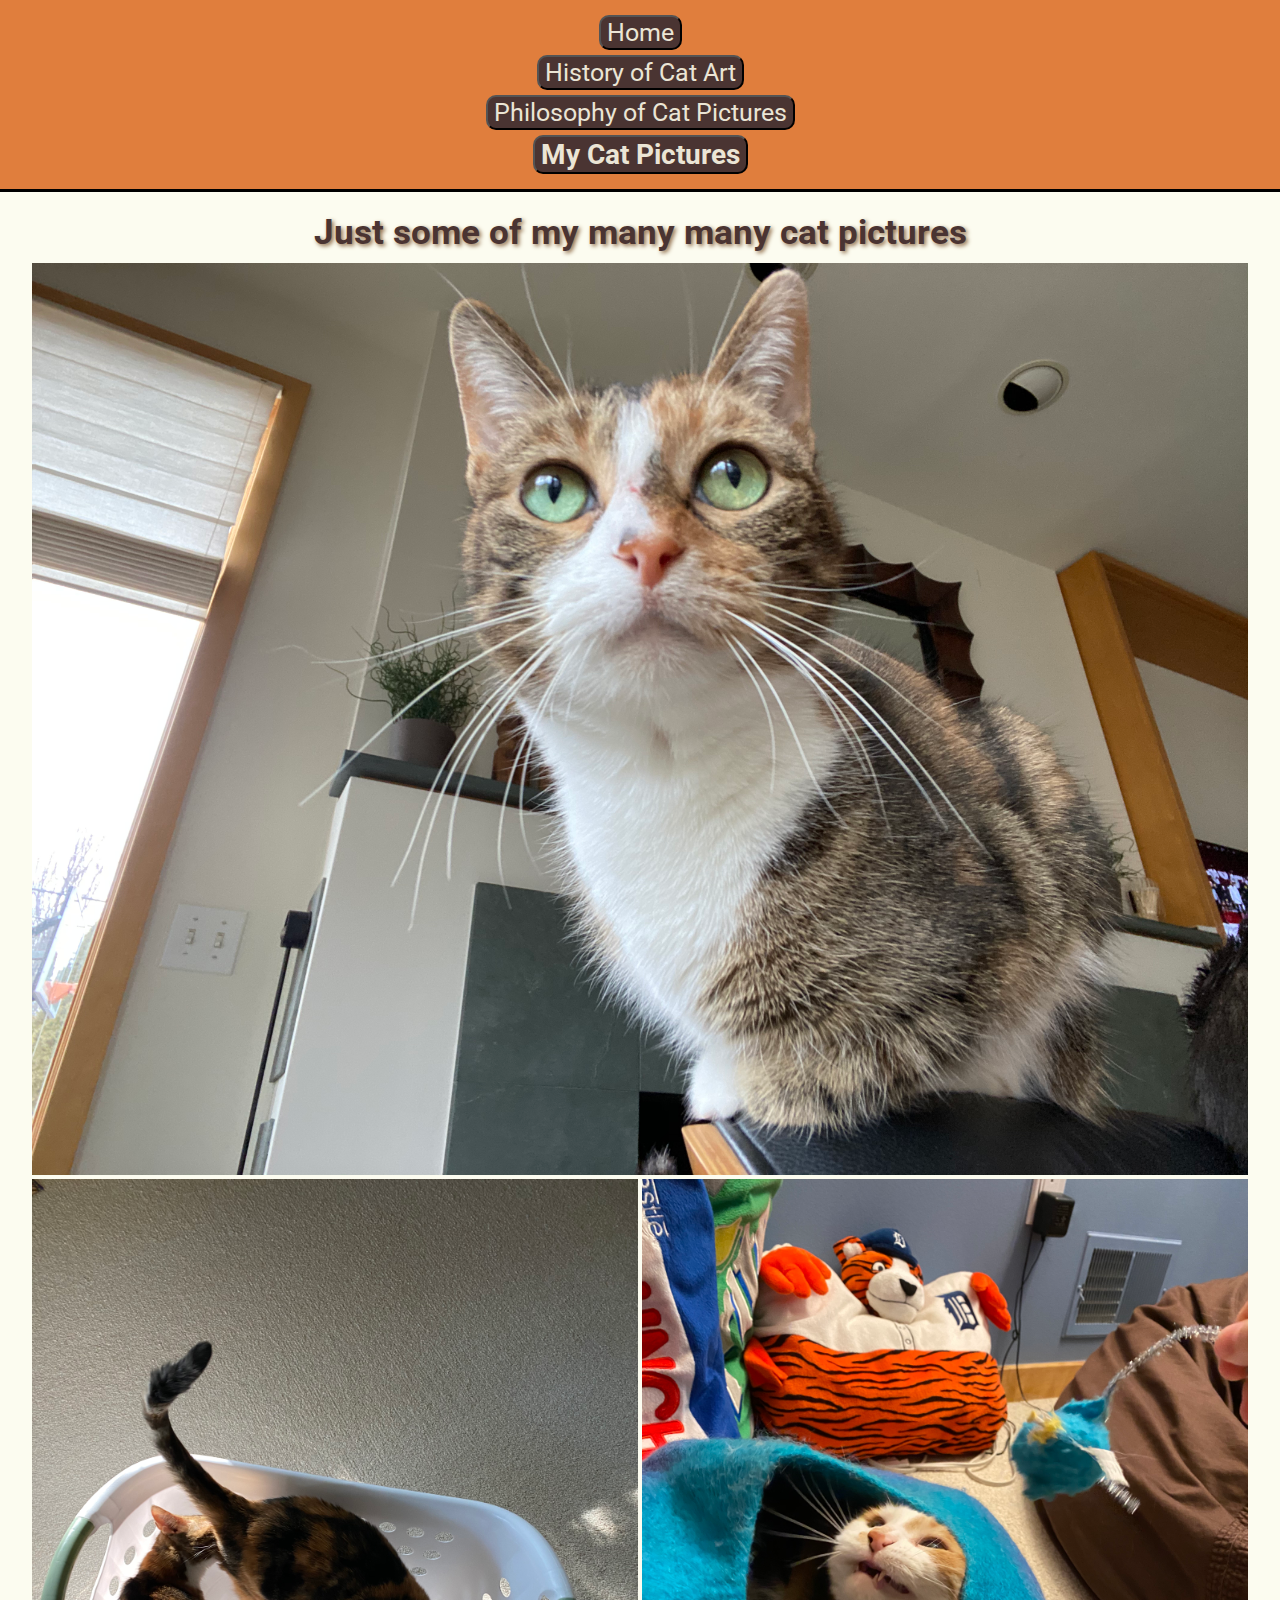
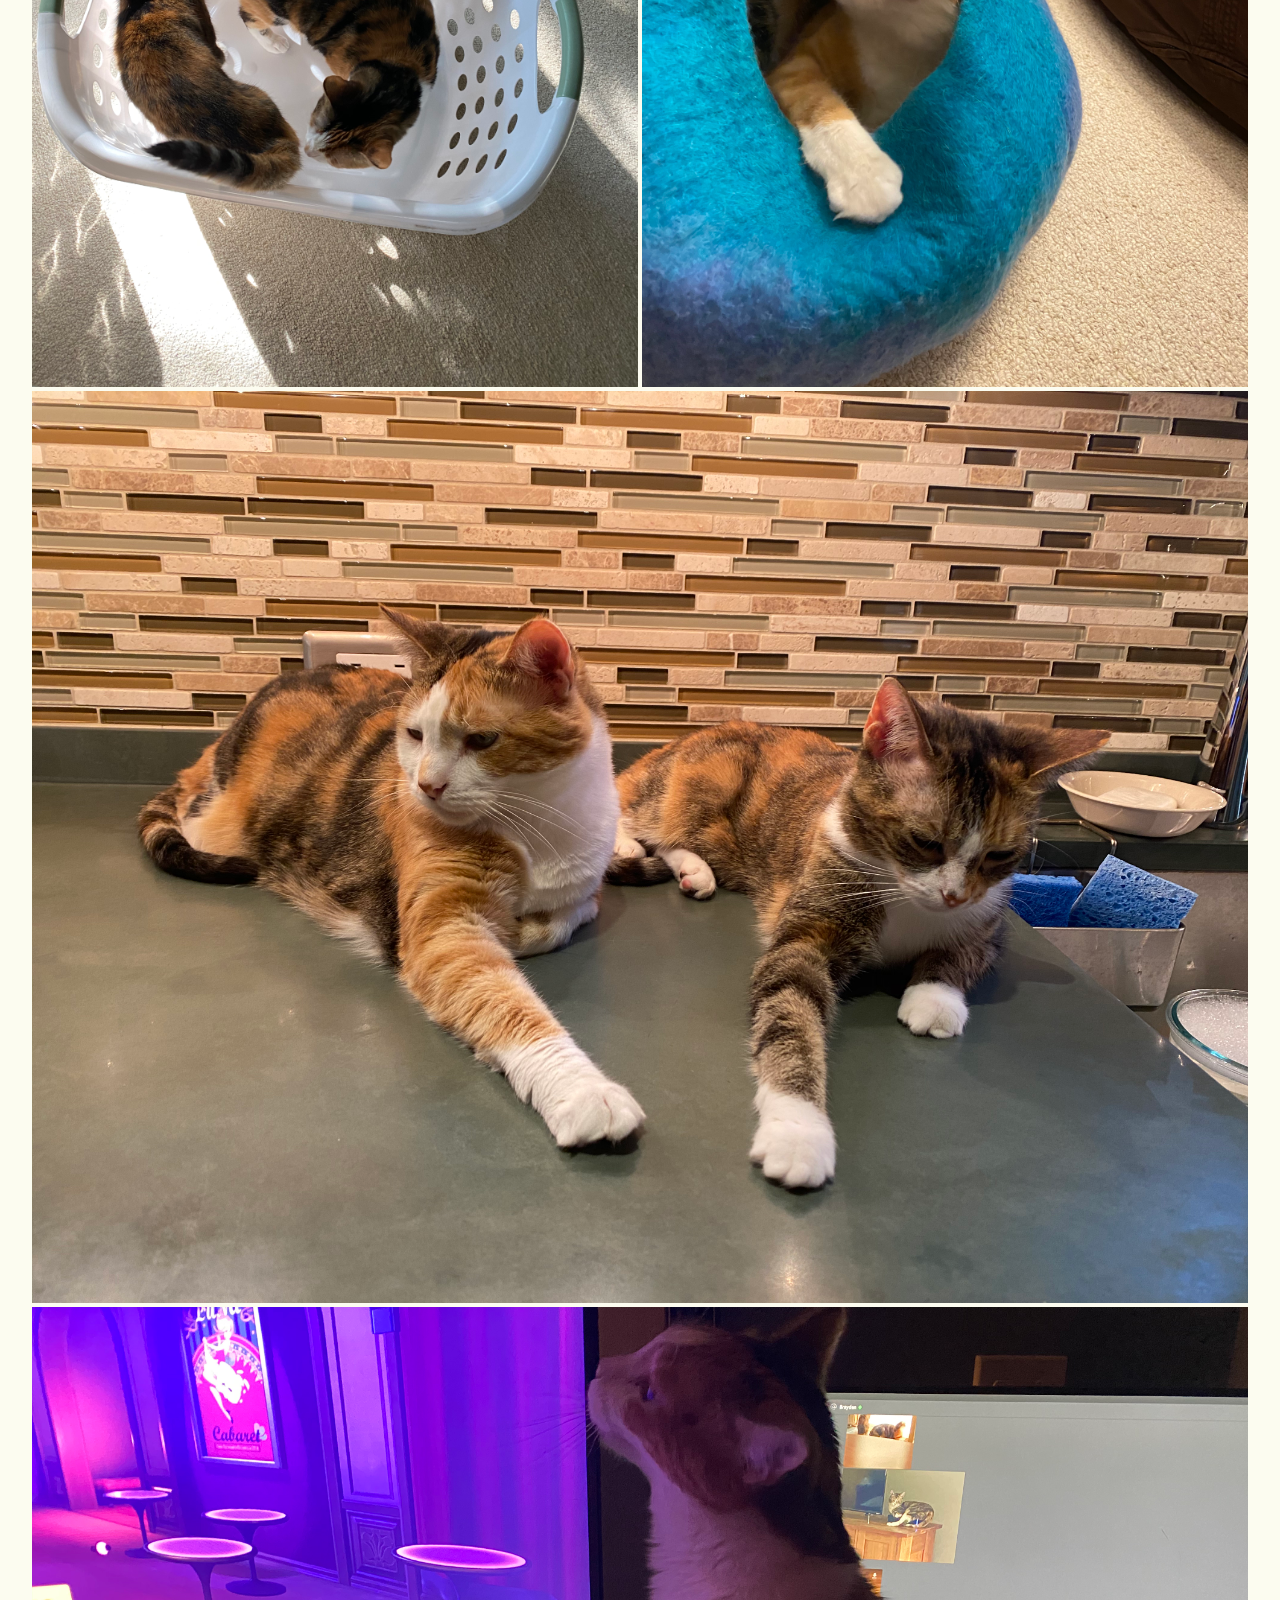
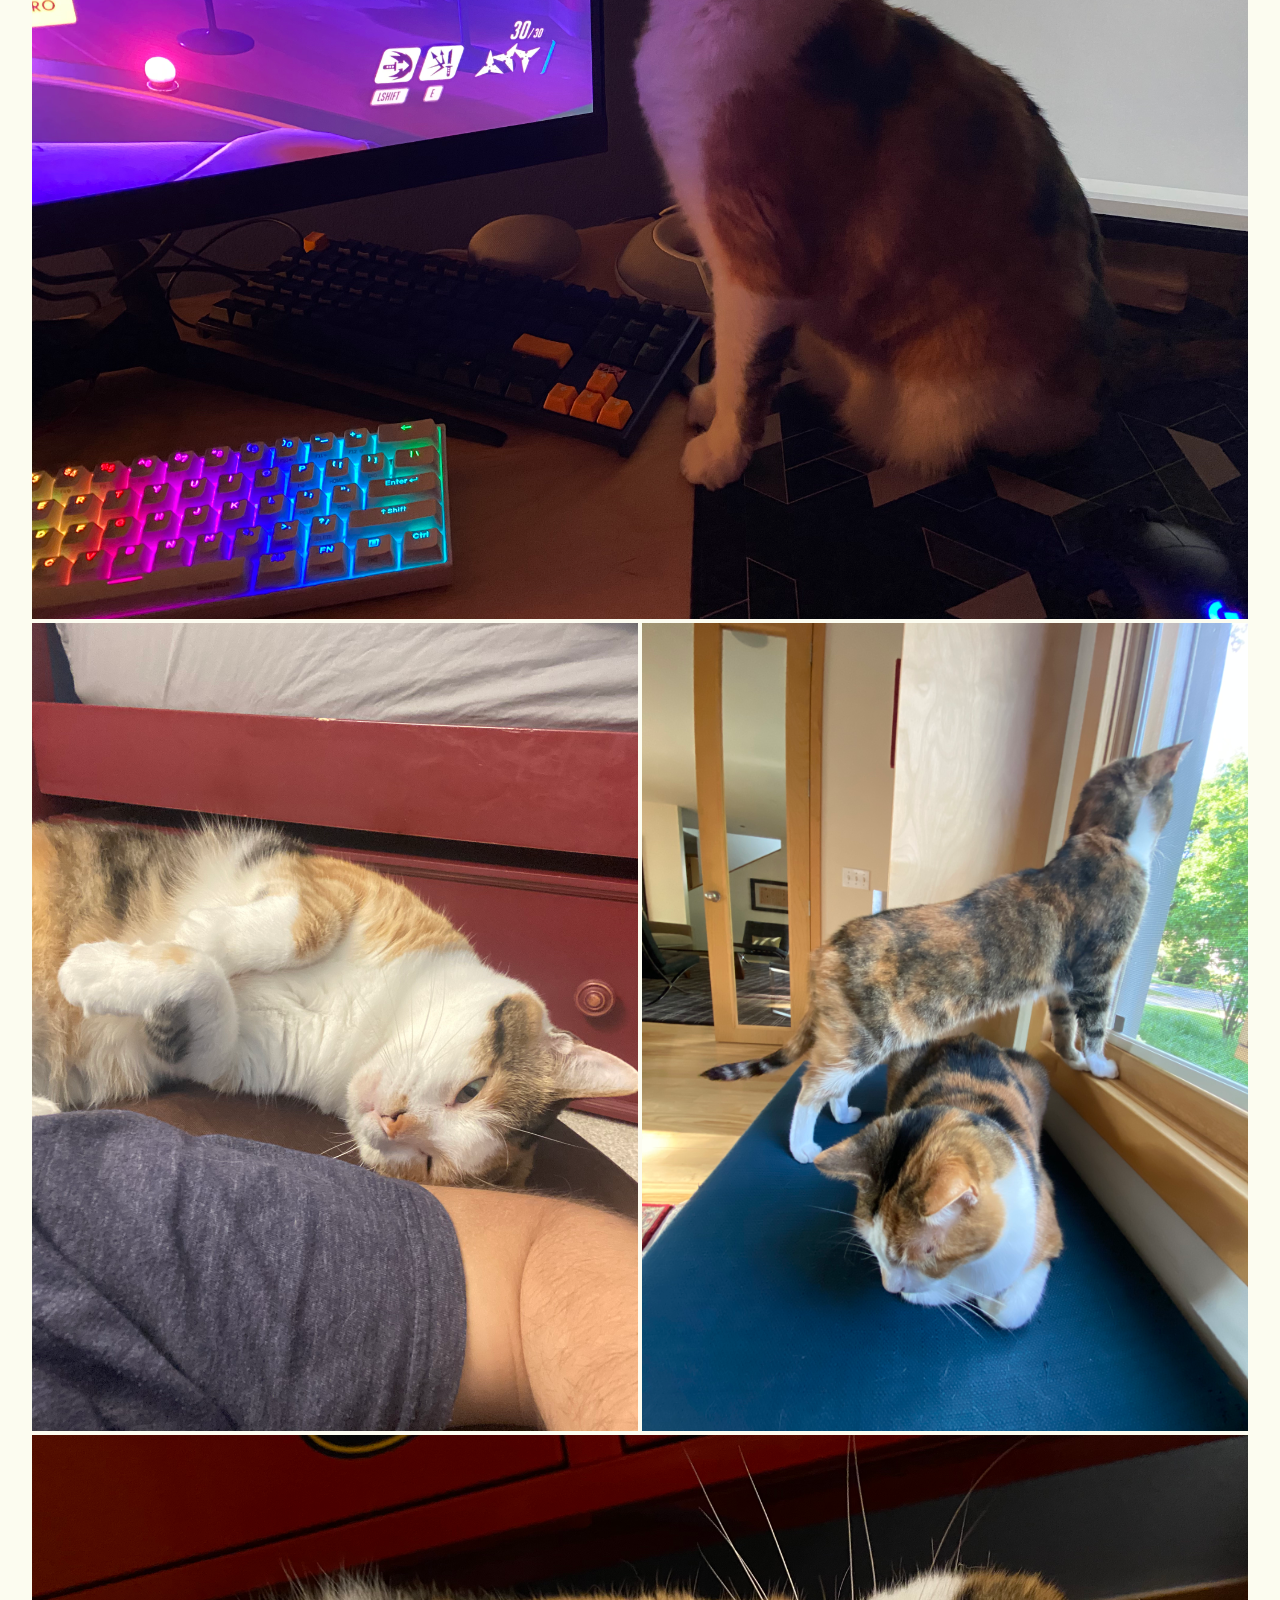
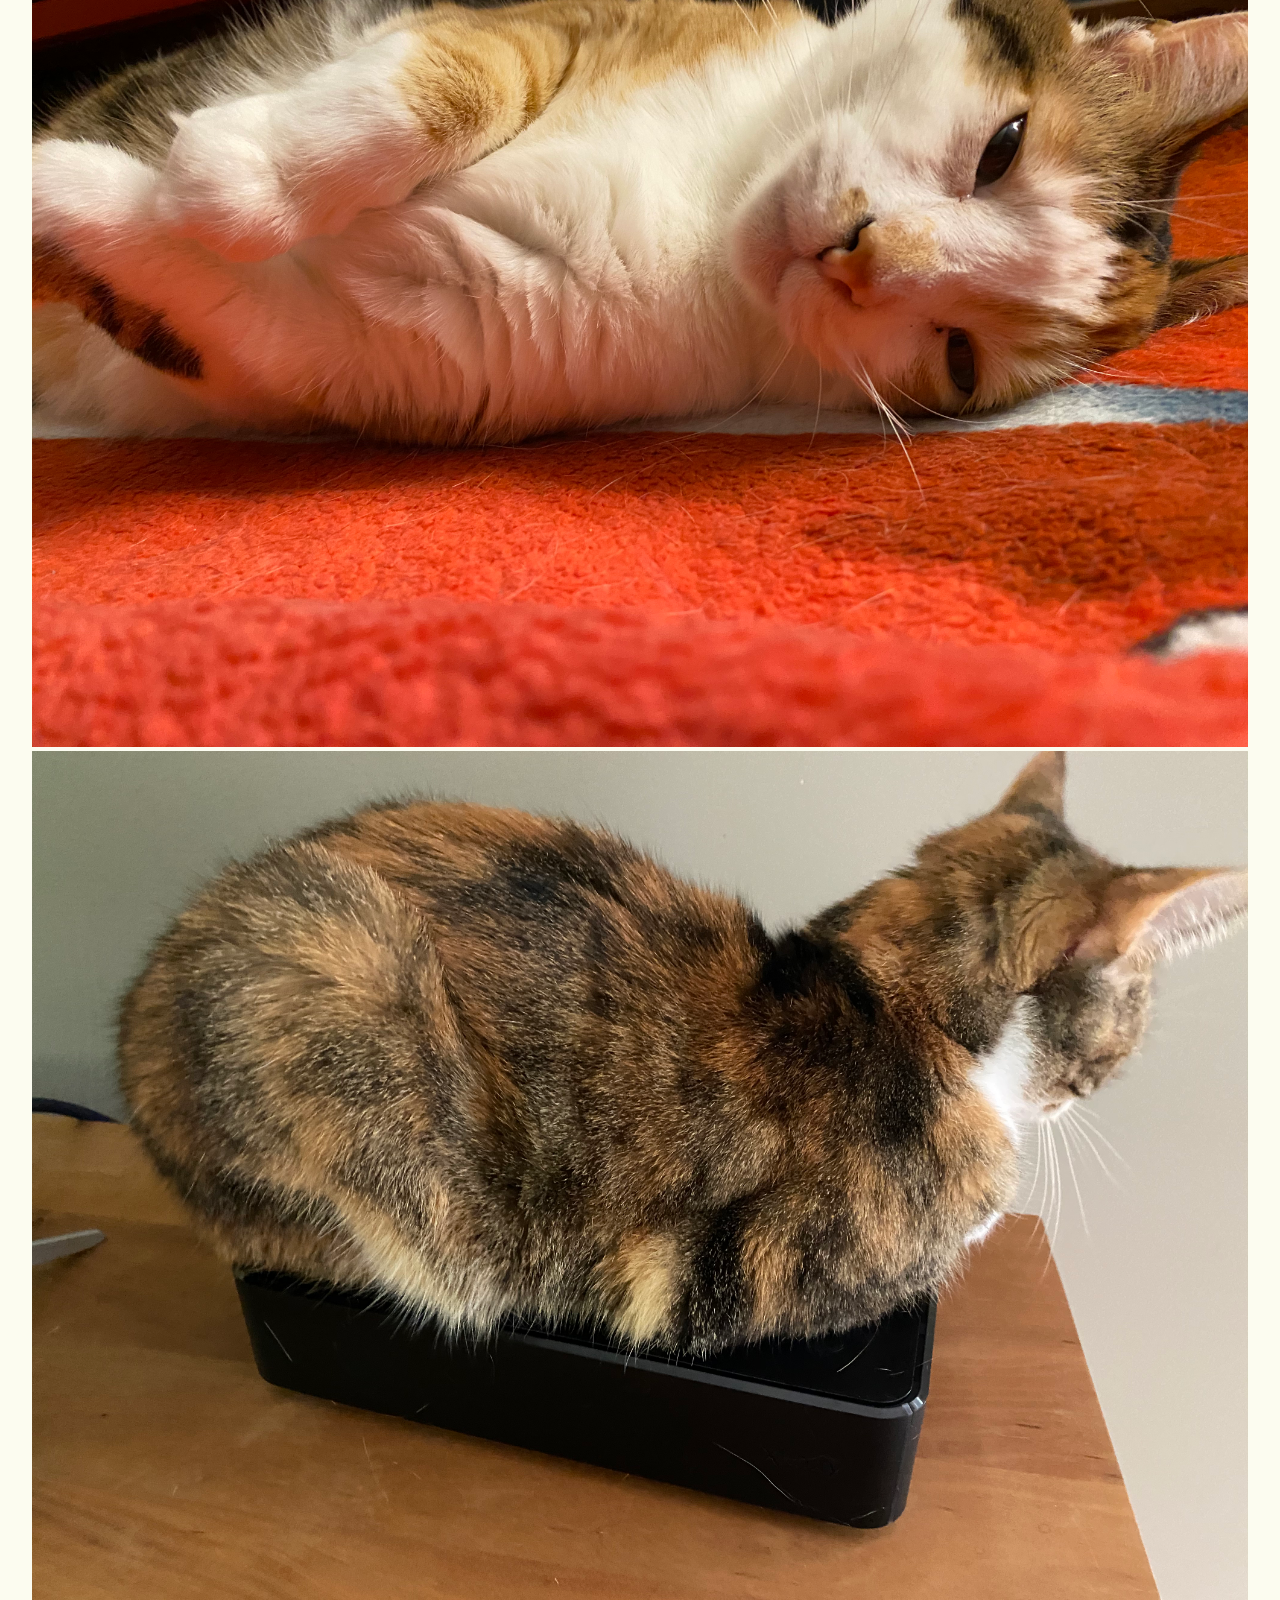
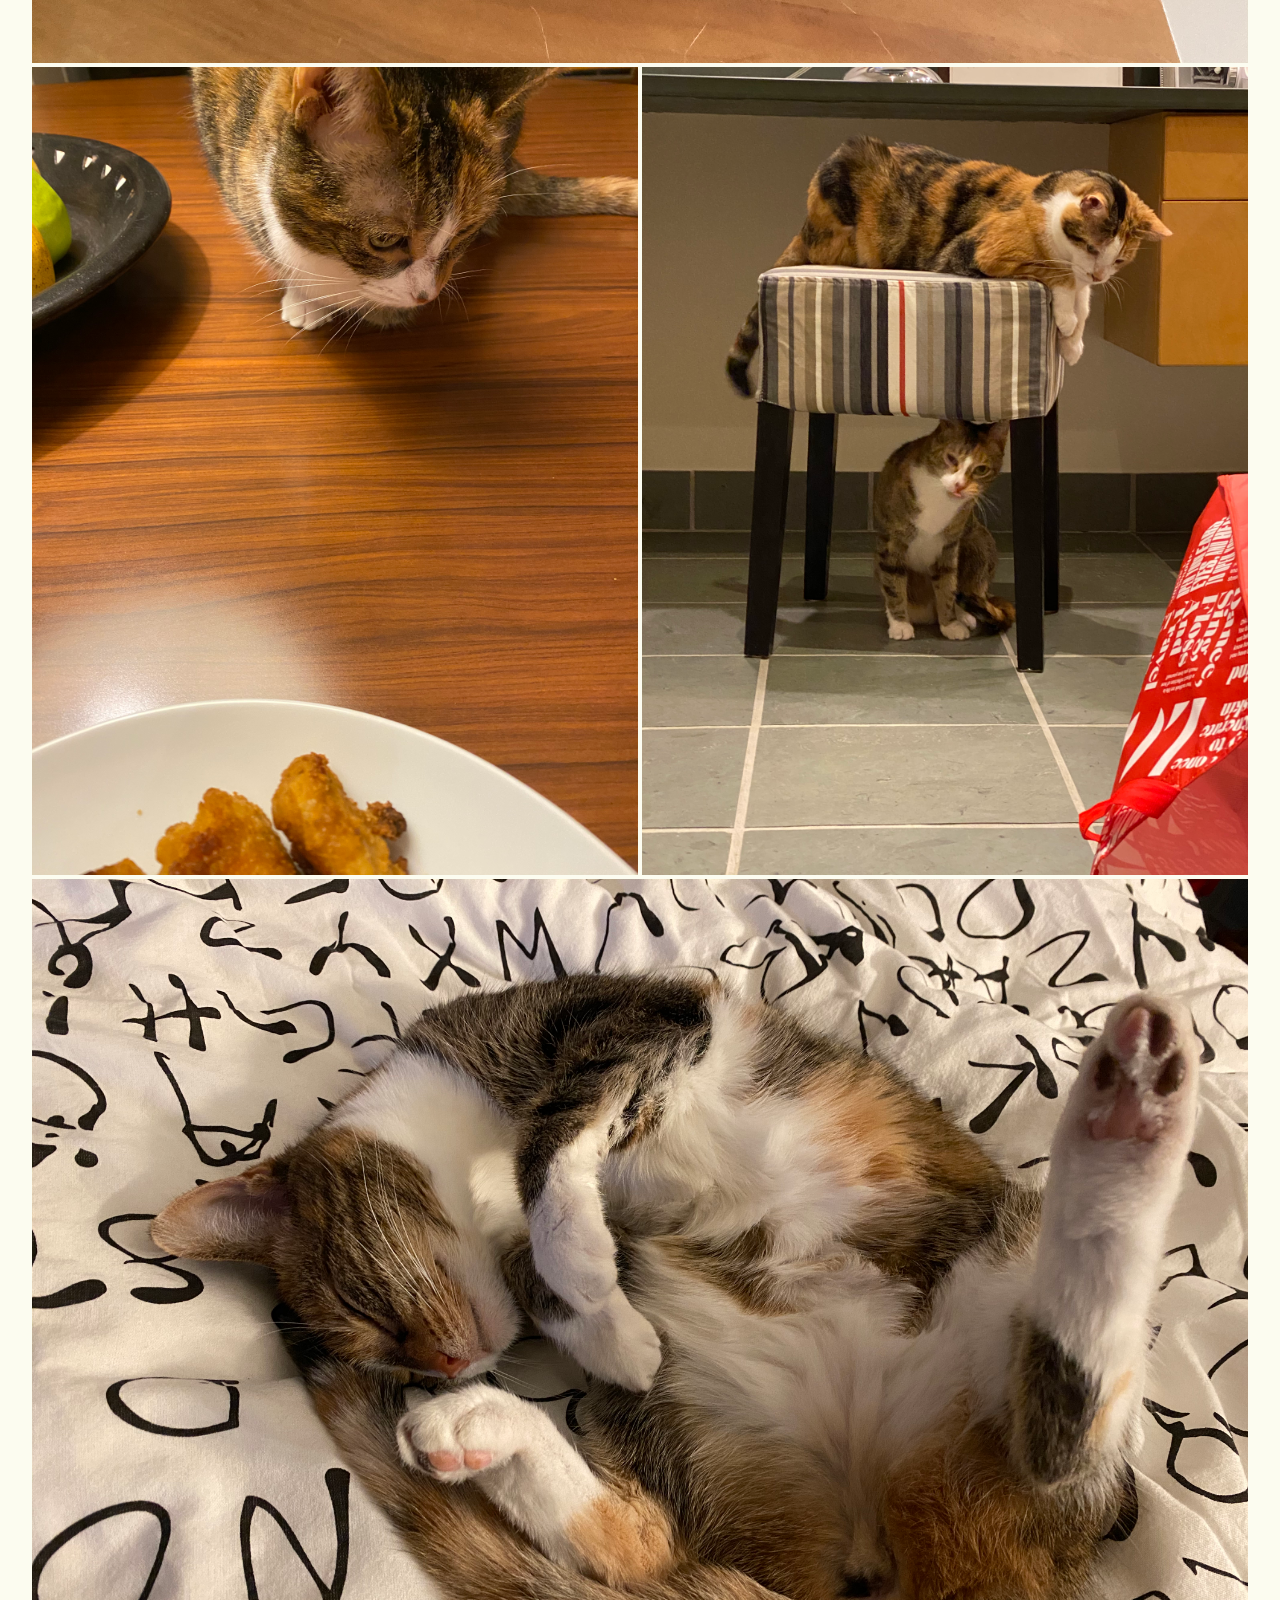
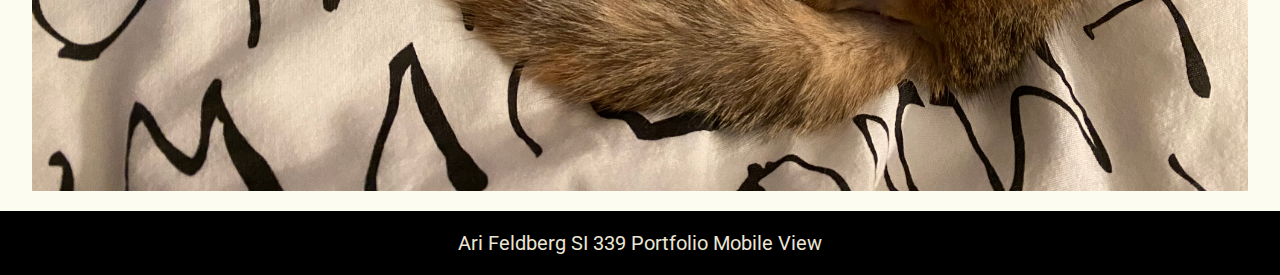
==== catpics.html @ d80b5f39 "Uploaded all files" ====
<!DOCTYPE html>
<html lang="en">
    <head>
        <meta charset="utf-8">
        <meta name="viewport" content="width=device-width, initial-scale-1.0">
        <link rel="stylesheet" type="text/css" href="css/html5reset.css">
        <link rel="stylesheet" type="text/css" href="css/style.css">
        <link rel="preconnect" href="https://fonts.googleapis.com">
        <link rel="preconnect" href="https://fonts.gstatic.com" crossorigin>
        <link href="https://fonts.googleapis.com/css2?family=Roboto:wght@400;700&display=swap" rel="stylesheet"> 
        <title>Ari's Many Cat Pictures</title>
    </head>
    <body>
        <!-- <a class="skip" href="#skip">Skip to Main Content</a> -->
        <header>
            <nav>
                <ul class="nav_links">
                    <li class="nav_item"><a href="index.html"><button>Home</button></a></li>
                    <li class="nav_item"><a href="history.html"><button>History of Cat Art</button></a></li>
                    <li class="nav_item"><a href="philosophy.html"><button>Philosophy of Cat Pictures</button></a></li>
                    <li class="nav_item"><a href="catpics.html"><button id="current">My Cat Pictures</button></a></li>
                </ul>
            </nav>
        </header>
        <main class="catpictures" id="skip">
            <h1>Just some of my many many cat pictures</h1>
            <div class="gallery">
                <img src="images/gallery/stellaonchairback.jpeg" alt="Cat sitting on back of a chair" id="horizontal">
                <img src="images/gallery/catslaundrybasket.jpeg" alt="Cats in laundry basket" id="vertical1">
                <img src="images/gallery/luluincatcavefunny.jpeg" alt="Cat looking out of cat cave" id="vertical2">
                <img src="images/gallery/catsondishwasher.jpeg" alt="Cats laying on a dishwasher" id="horizontal">
                <img src="images/gallery/luluatcomputer.jpeg" alt="Cat rubbing against computer monitor" id="horizontal">
                <img src="images/gallery/lulusleepingonarm.jpeg" alt="Cat sleeping on arm" id="vertical1">
                <img src="images/gallery/stellaoverlulu.jpeg" alt="Cat standing over other cat looking out window" id="vertical2">
                <img src="images/gallery/lulusleepy.jpeg" alt="Cat with sleepy expression" id="horizontal">
                <img src="images/gallery/stellacablebox.jpeg" alt="Cat on cable box" id="horizontal">
                <img src="images/gallery/stellastealingchicken.jpeg" alt="Cat on table looking at chicken on a plate" id="vertical1">
                <img src="images/gallery/stellaunderstool.jpeg" alt="One cat under a stool, other cat sitting on stool" id="vertical2">
                <img src="images/gallery/stellarolledoveronbed.jpeg" alt="Cat rolled over on bed showing belly" id="horizontal">
            </div>
        </main>
        <footer>
            <p>Ari Feldberg SI 339 Portfolio Mobile View</p>
        </footer>
    </body>
</html>
---- css/style.css ----
header{
    display: flex;
    flex-direction: column;
    align-items: center;
    width: 100%;
    font-size: 20px;
    background-color: #e07e3d; /* e7ac62 */
    border-bottom: 3px solid #000000;
}

body{
    background-color: #fcfcf0; /* e3c192 */
    color: #4a3432; /* 5b6470 */
    font-family: 'Roboto', sans-serif;
}

.nav_links{
    text-align: center;
    margin: 15px;
}

.nav_item a{
    text-decoration: none;
    color: #ebe5d5;
    text-align: center;
    margin: auto;
    height: 0;
}

.articlevertpics{
    display: flex;
    align-items: center;
    justify-content: space-around;
    width: 100%;
}

.articlevertpics img{
    width: 170px;
    margin: 20px auto;
}

.articlepics img{
    display: block;
    width: 250px;
    margin: 20px auto;
}

h1{
    font-size: 35px;
    text-align: center;
    margin-top: 20px;
    font-weight: 700;
    text-shadow: 2px 2px 4px #8f6c49;
}

h2{
    font-size: 30px;
    text-align: center;
    font-weight: 700;
    margin-bottom: 5px;
}

main p{
    display: flex;
    width: 300px;
    margin: auto;
    background-color: #ebe5d5;
    justify-content: center;
    padding: 15px;
    border-radius: 15px;
    text-align: justify;
}

button{
    display: block;
    background-color: #4a3432; /* 5c90b5 */
    font-size: 25px;
    margin: 5px auto;
    border-radius: 10px;
    color: #ebe5d5;
    font-family: 'Roboto', sans-serif;
}

#current{ 
    font-weight: bold;
    font-size: 28px;
}

footer{
    text-align: center;
    padding: 20px;
    font-size: 20px;
    background-color: #000000;
    color: #ebe5d5;
    margin-top: 20px;
    font-weight: 700;
}

.gallery{
    display: grid;
    width: 95%;
    margin: auto;
    margin-top: 10px;
    grid-template-columns: 1fr 1fr;
    grid-gap: 4px;
}

.gallery #vertical1{
    grid-column-start: 1;
    grid-column-end: 2;
}

.gallery #vertical2{
    grid-column-start: 2;
    grid-column-end: 3;
}

.gallery #horizontal{
    grid-column-start: 1;
    grid-column-end: 3;
}
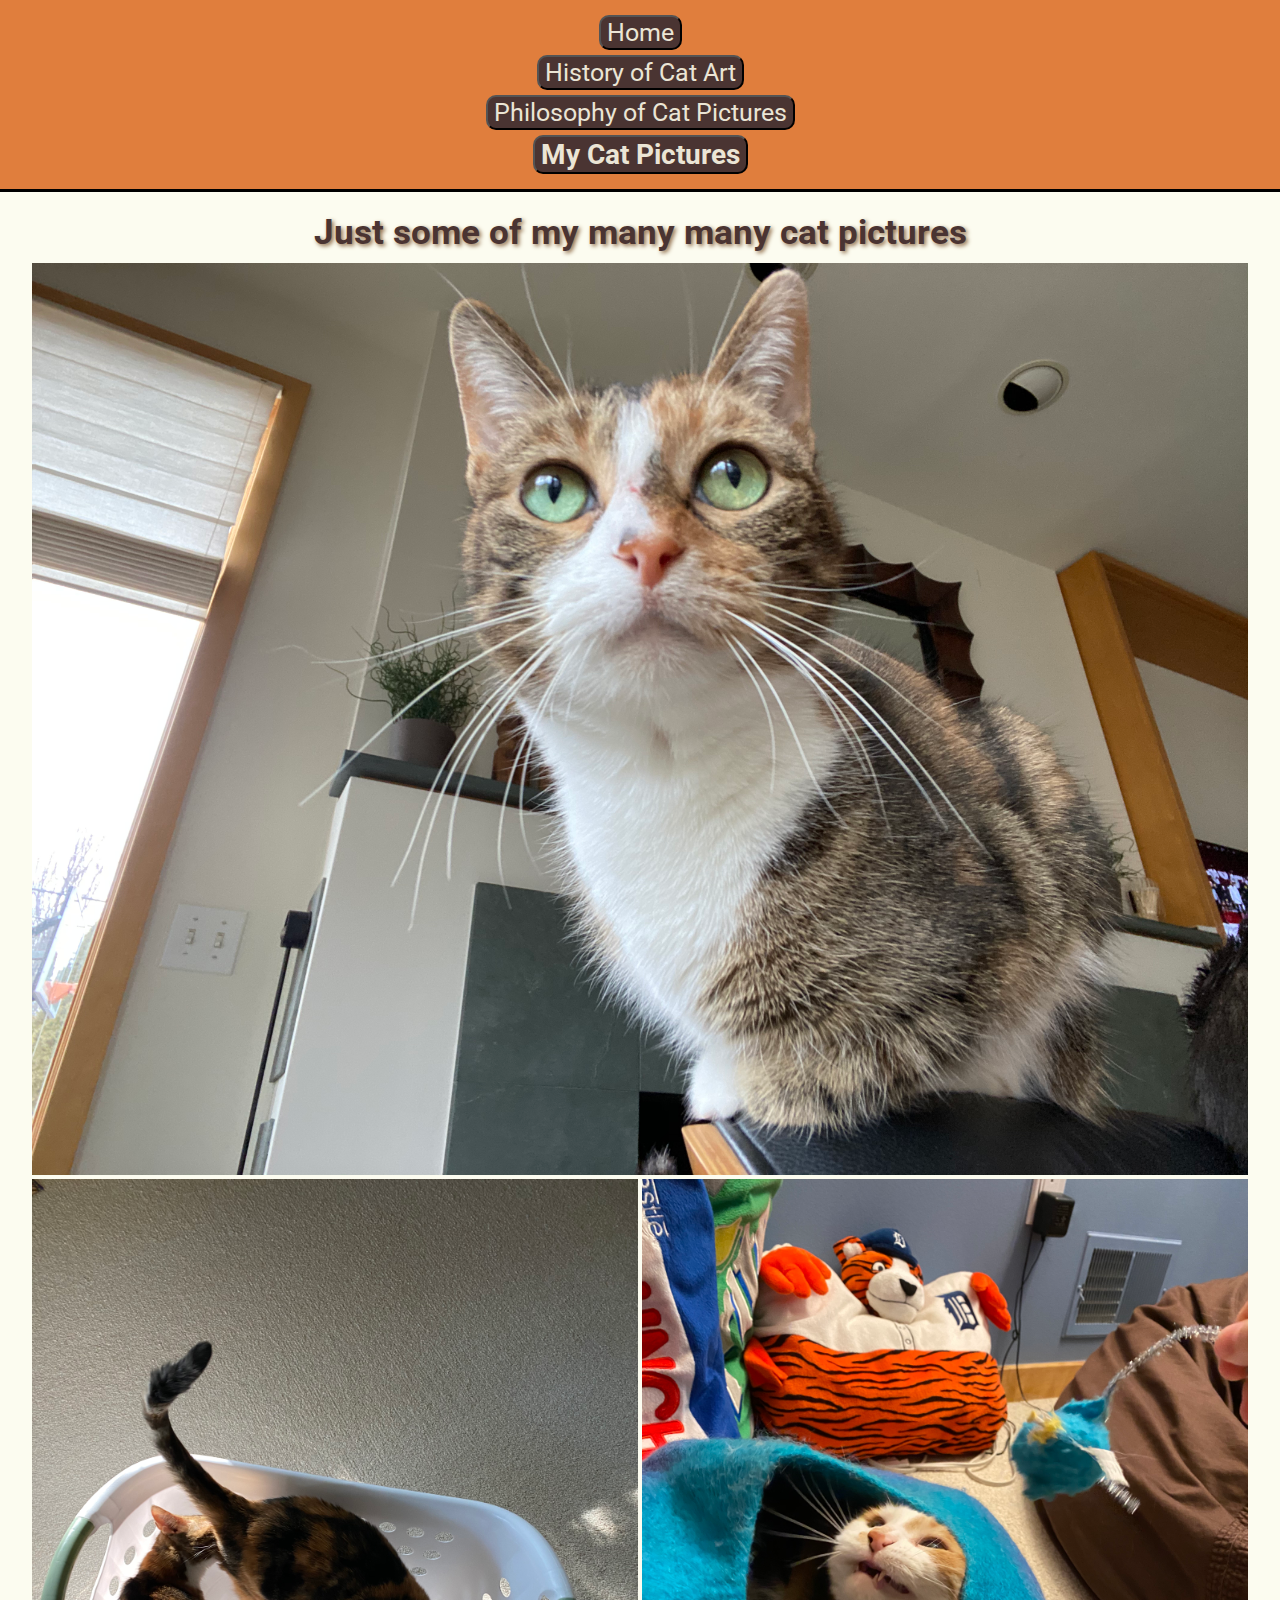
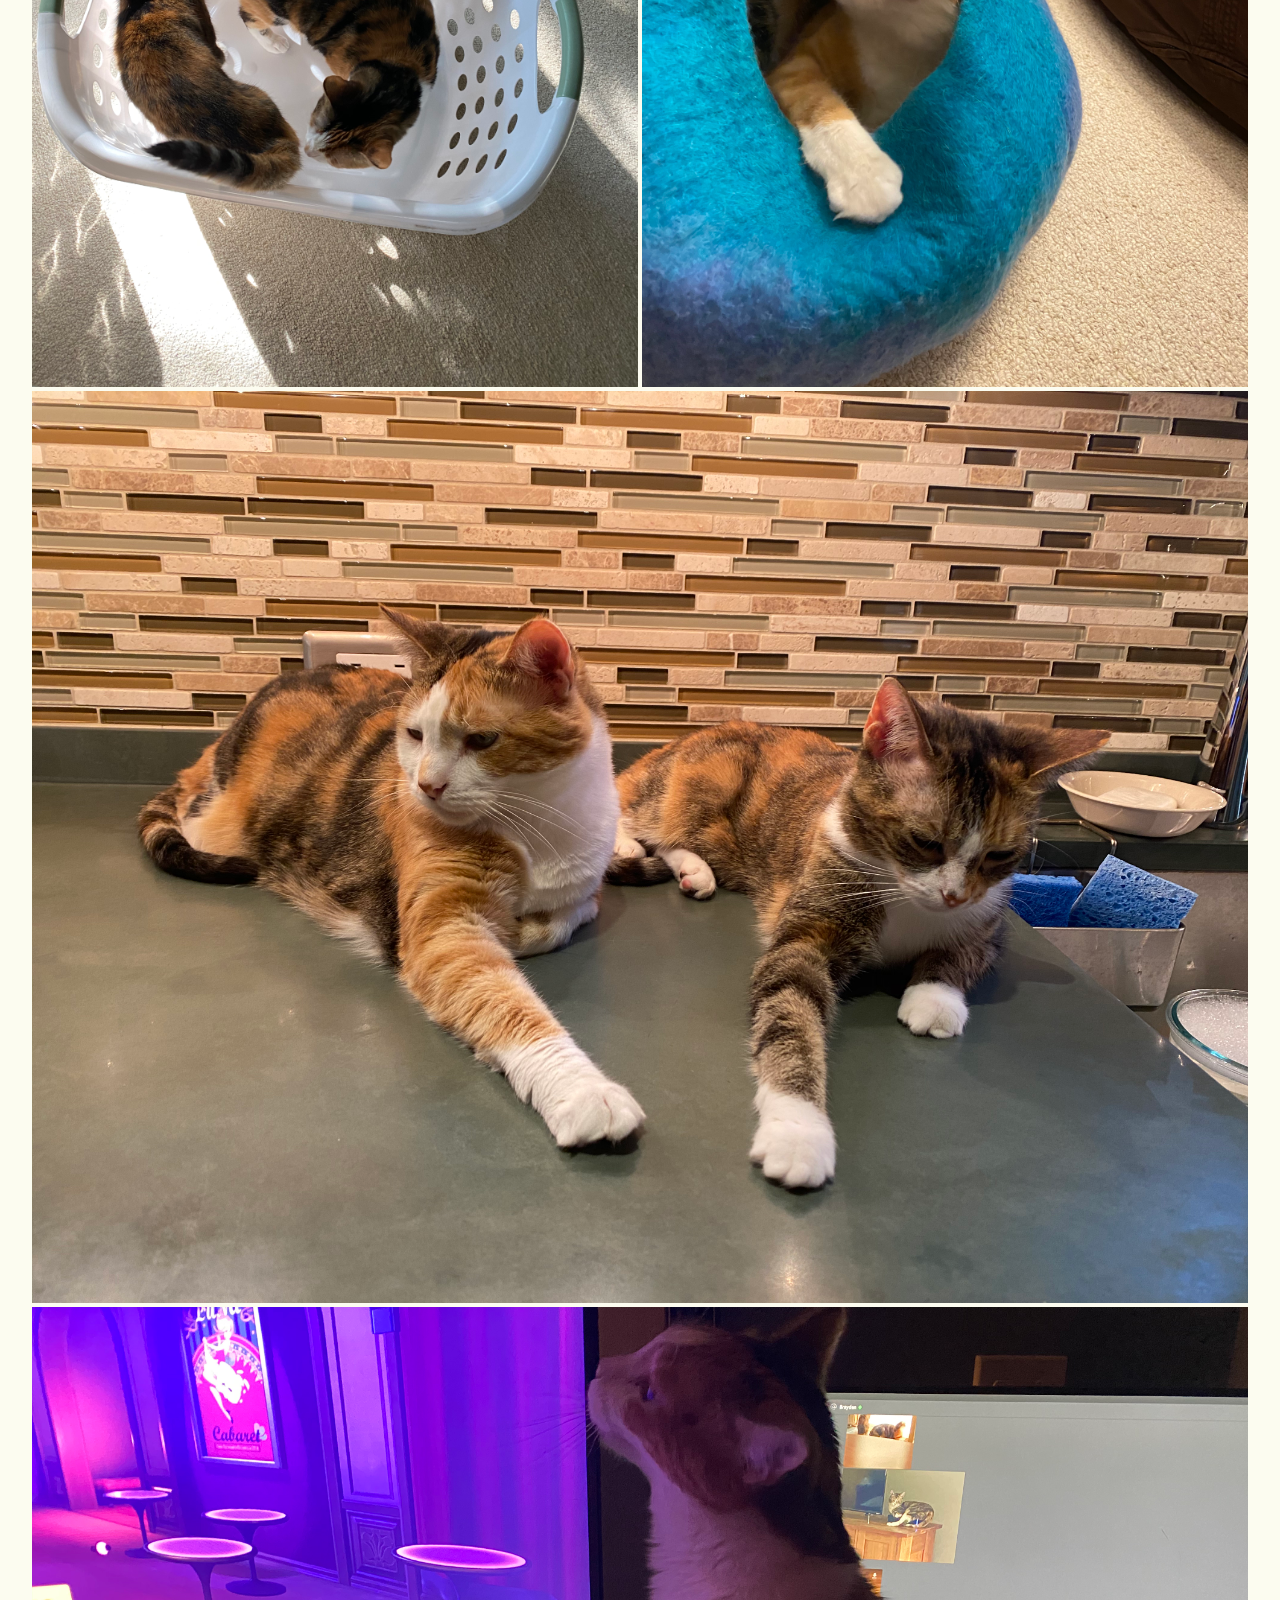
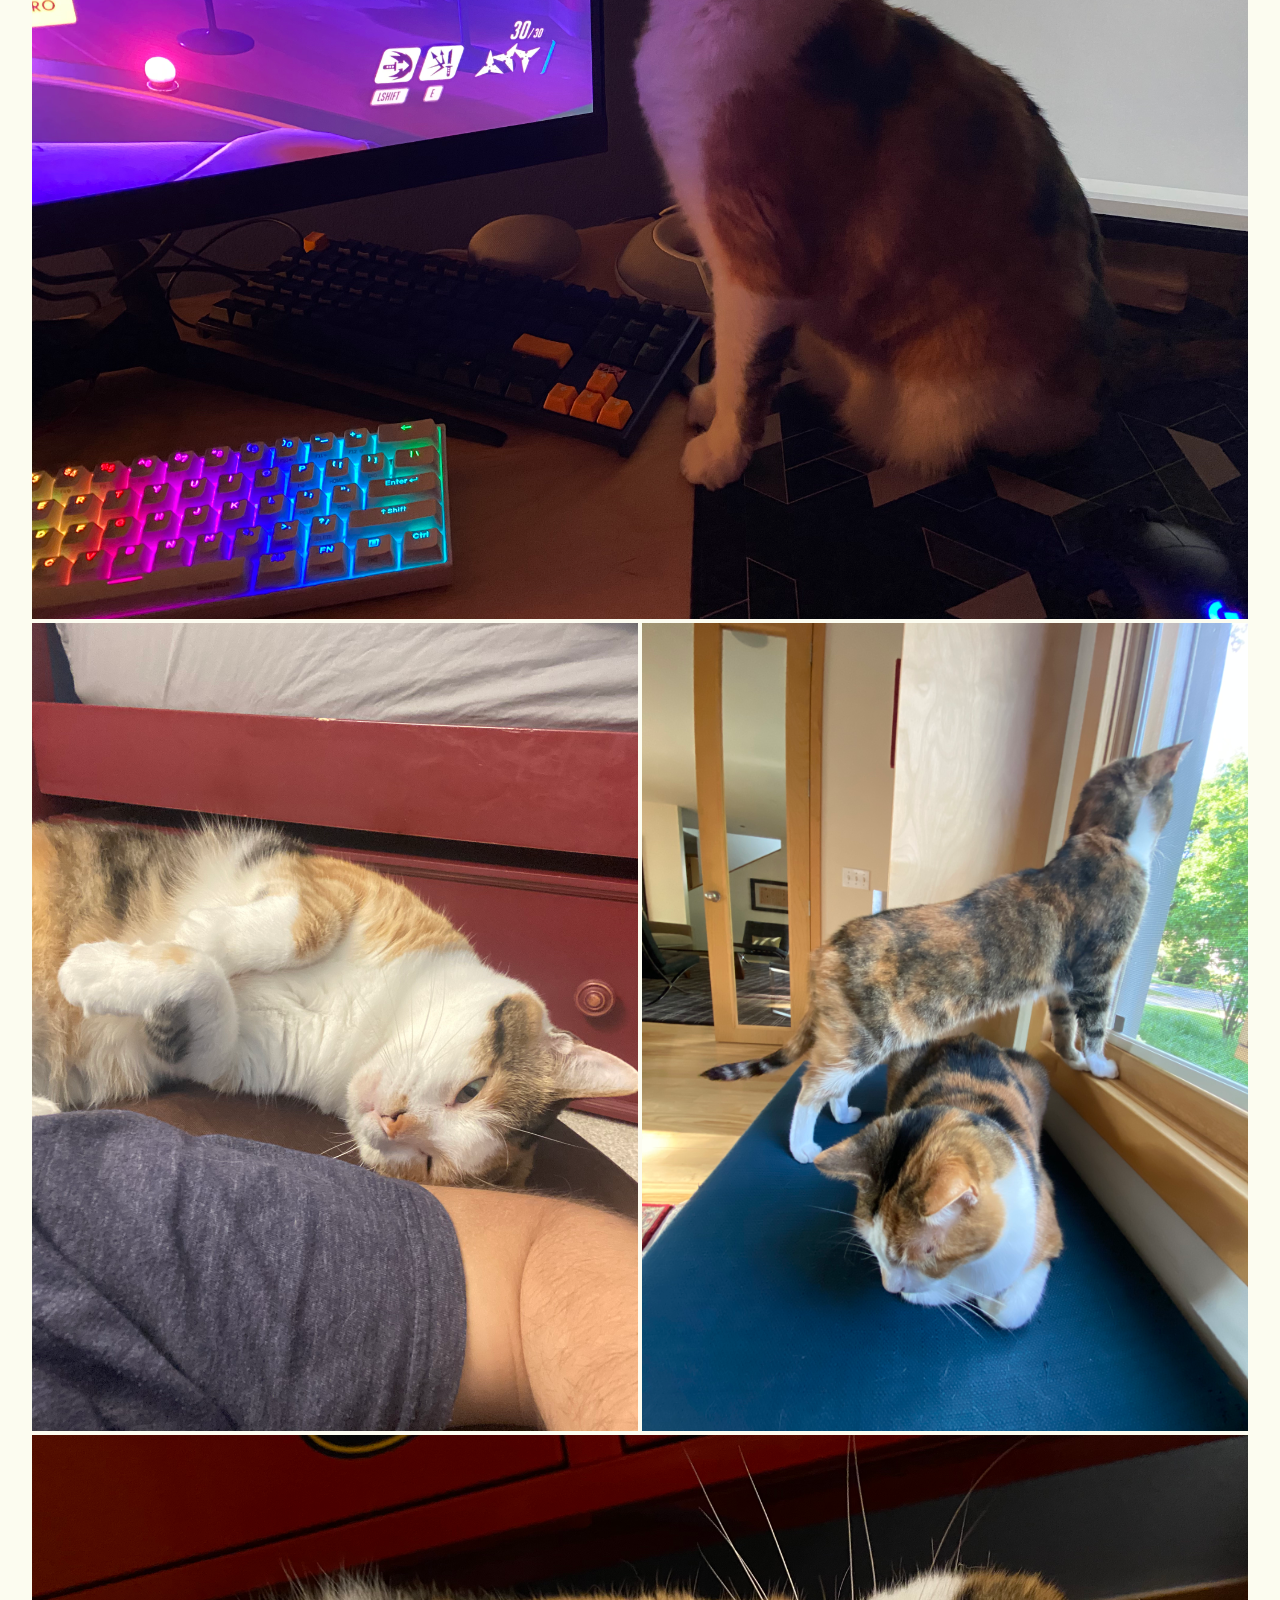
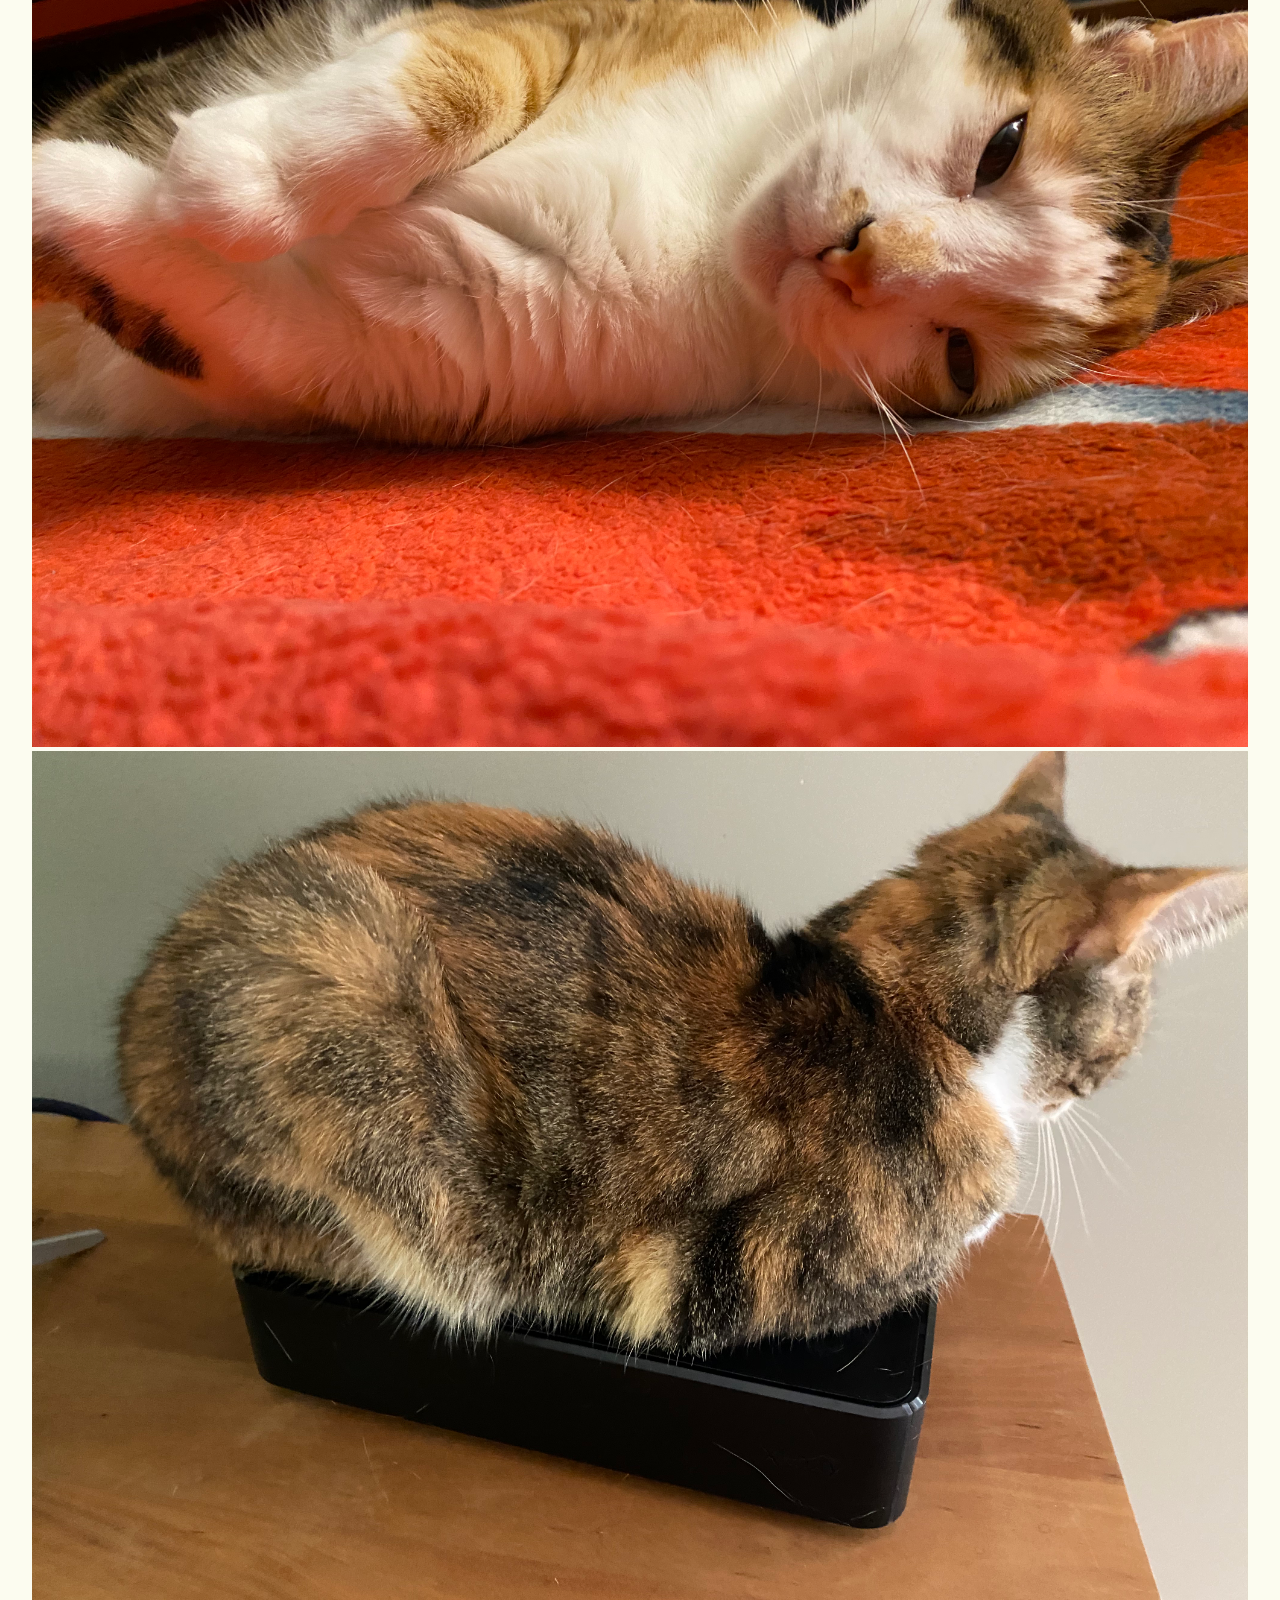
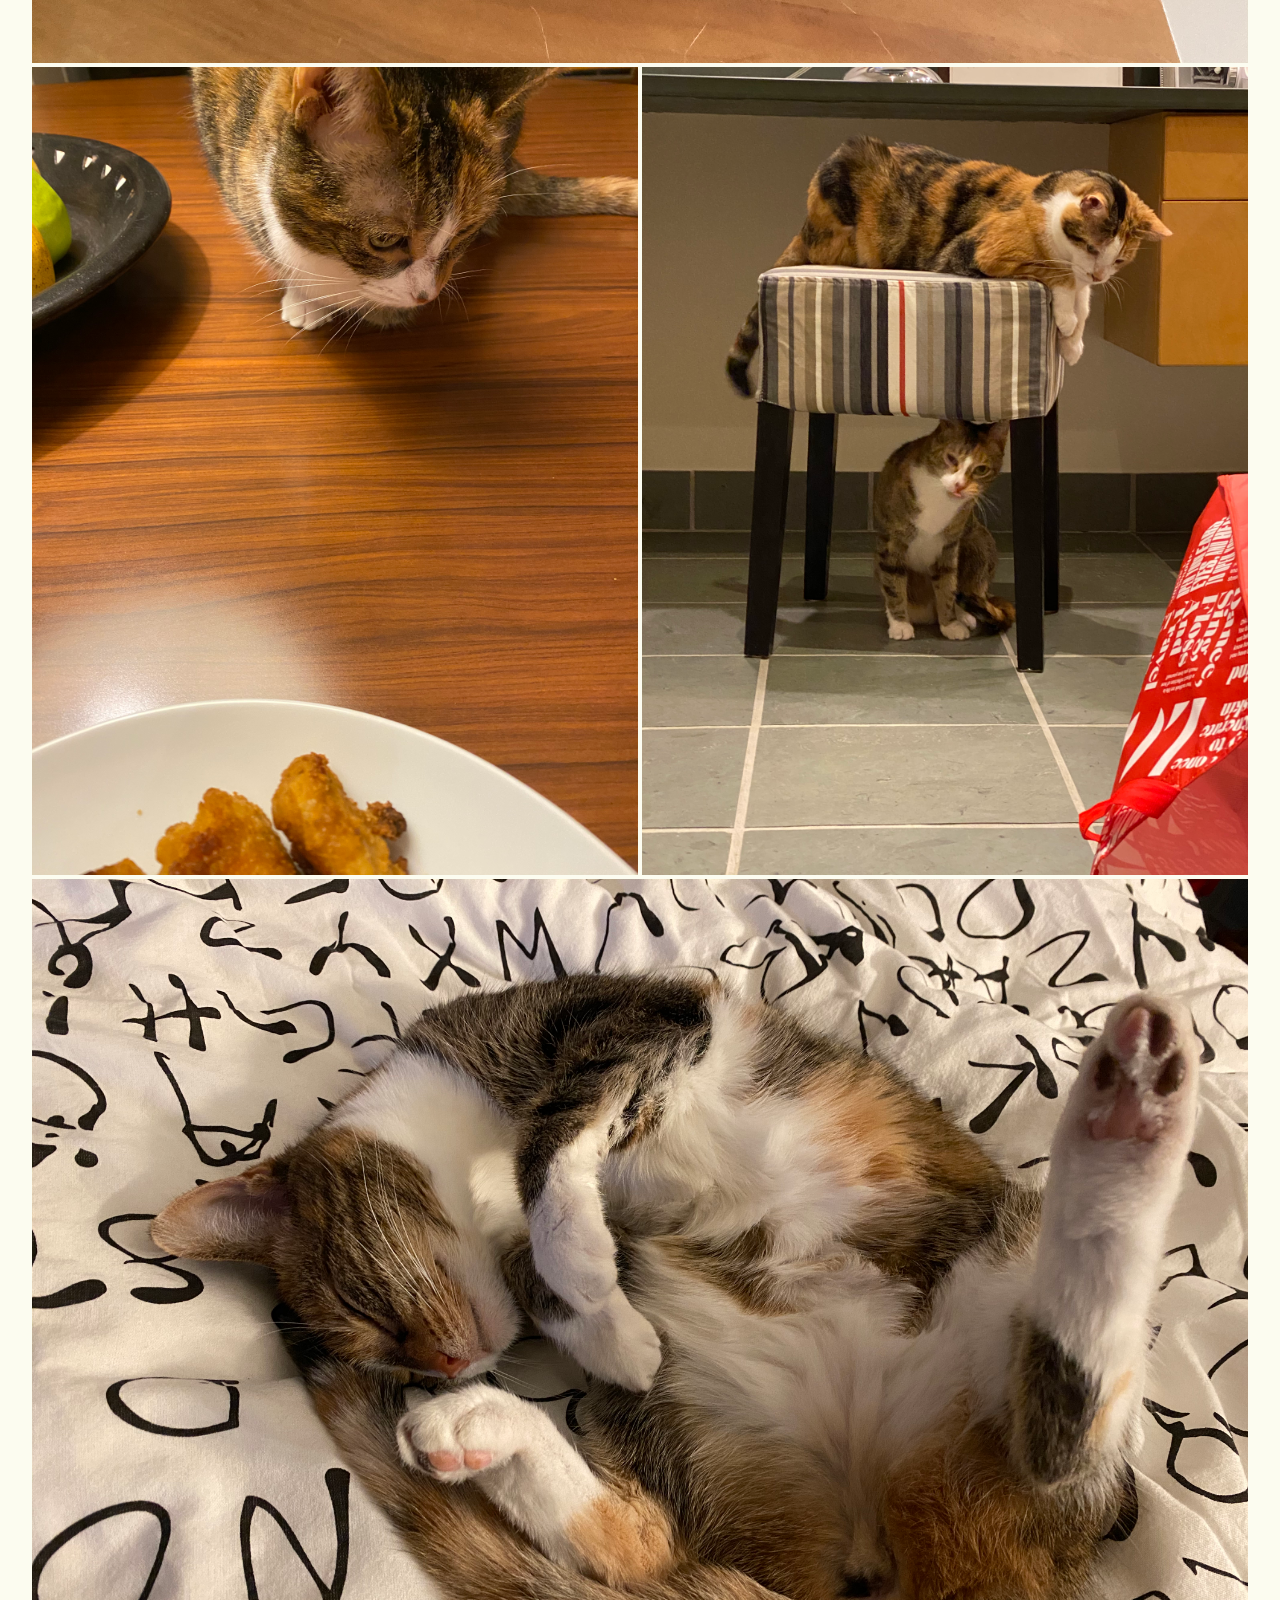
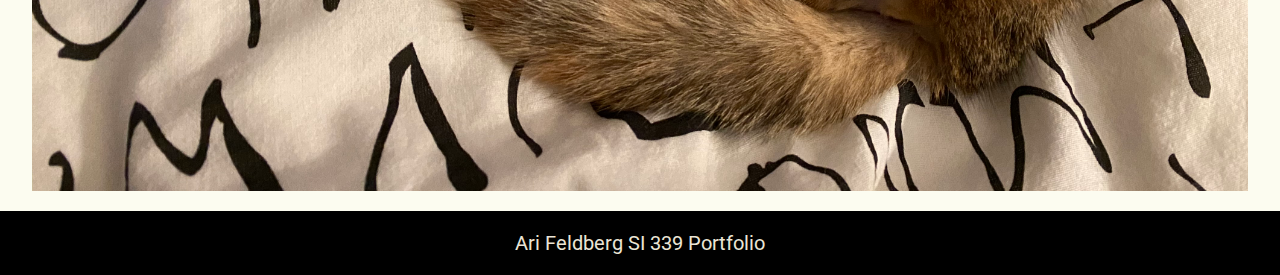
==== commit 25b261a4: "fixed mismatched footer text" ====
--- a/catpics.html
+++ b/catpics.html
@@ -40,7 +40,7 @@
             </div>
         </main>
         <footer>
-            <p>Ari Feldberg SI 339 Portfolio Mobile View</p>
+            <p>Ari Feldberg SI 339 Portfolio</p>
         </footer>
     </body>
 </html>